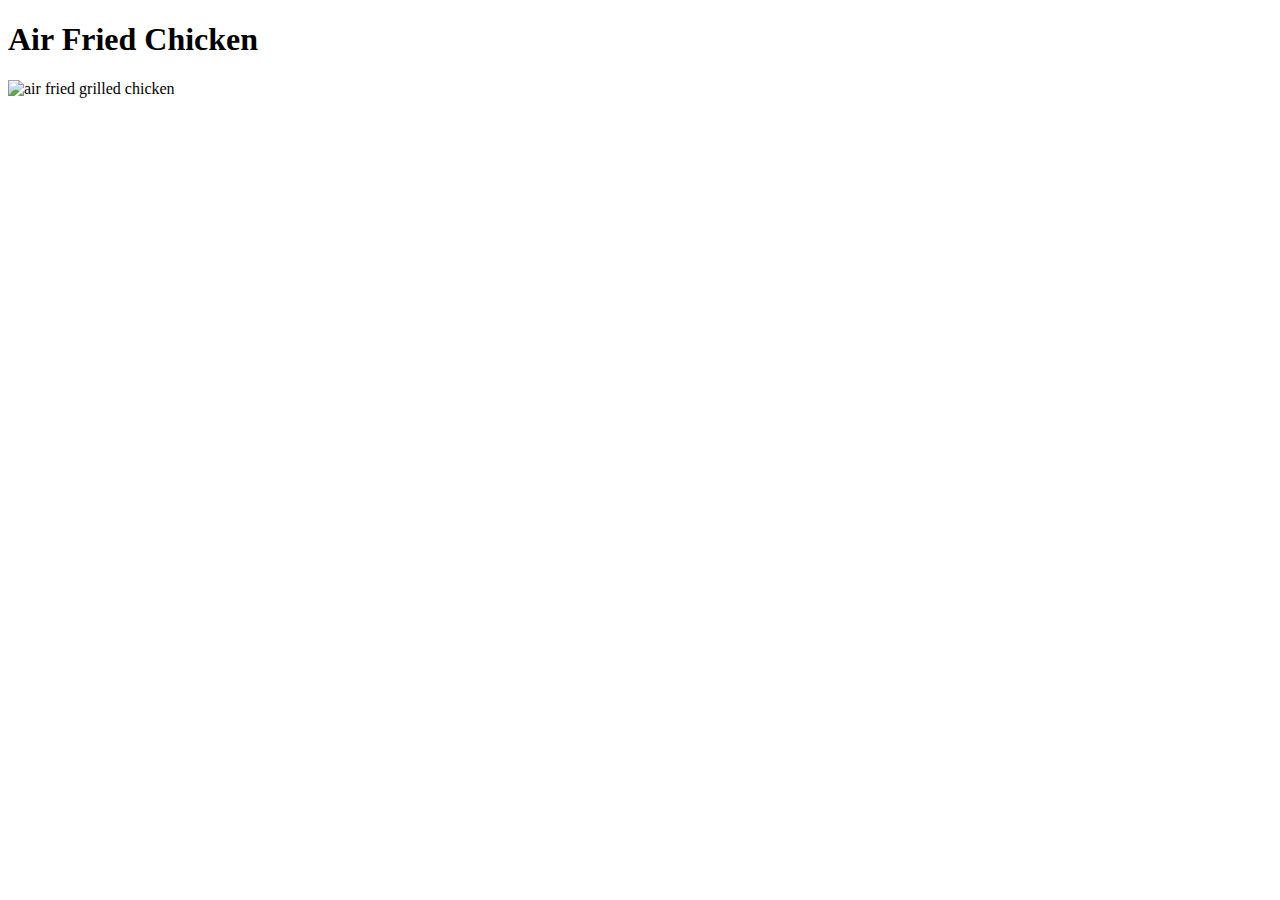
==== recipes/Air_Fryer_Chicken.html @ 30ccb6ee "created page for chicken recipe and added image of chicken" ====
<!DOCTYPE html>
<html lang="en">
<head>
    <meta charset="UTF-8">
    <meta http-equiv="X-UA-Compatible" content="IE=edge">
    <meta name="viewport" content="width=device-width, initial-scale=1.0">
    <title>Document</title>
</head>
<body>
    <h1>Air Fried Chicken</h1>
<img src= "../images/Air-Fryer-Grilled-Chicken-11.jpg" alt="air fried grilled chicken">
</body>
</html>
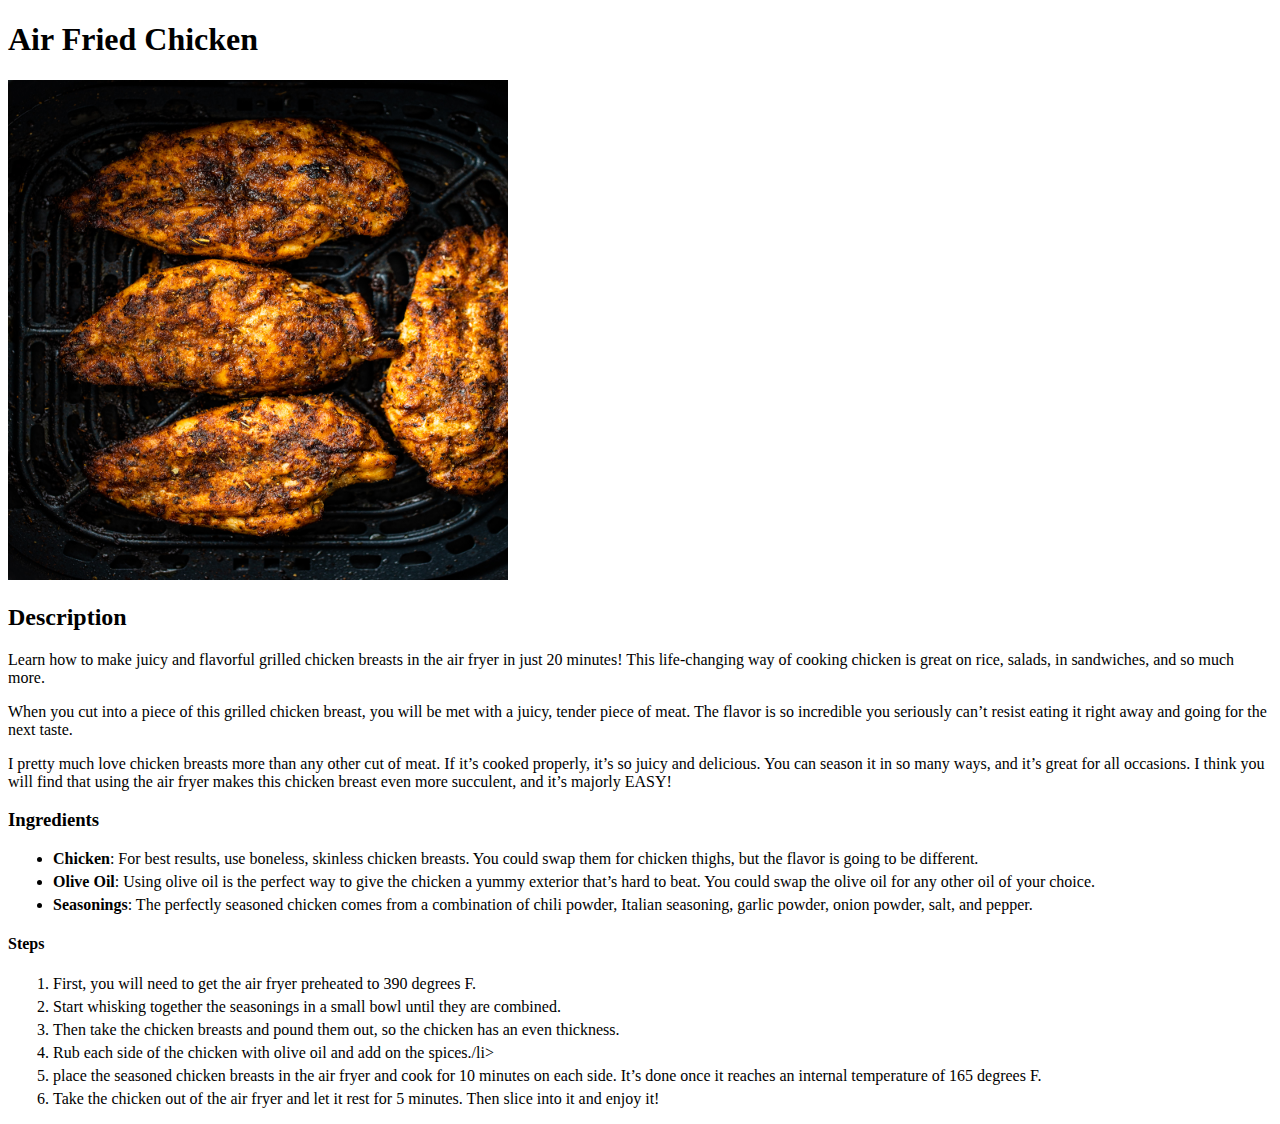
==== commit cc8ad393: "updated recipe's ingredients and how to cook" ====
--- a/recipes/Air_Fryer_Chicken.html
+++ b/recipes/Air_Fryer_Chicken.html
@@ -4,10 +4,31 @@
     <meta charset="UTF-8">
     <meta http-equiv="X-UA-Compatible" content="IE=edge">
     <meta name="viewport" content="width=device-width, initial-scale=1.0">
+    <link rel="stylesheet" href="recipes.css">
     <title>Document</title>
 </head>
 <body>
     <h1>Air Fried Chicken</h1>
-<img src= "../images/Air-Fryer-Grilled-Chicken-11.jpg" alt="air fried grilled chicken">
+<img id="chicken" src= "../images/Air-Fryer-Grilled-Chicken-11.jpg" alt="air fried grilled chicken">
+<h2>Description</h2>
+<p>Learn how to make juicy and flavorful grilled chicken breasts in the air fryer in just 20 minutes! This life-changing way of cooking chicken is great on rice, salads, in sandwiches, and so much more.</p>
+<p>When you cut into a piece of this grilled chicken breast, you will be met with a juicy, tender piece of meat. The flavor is so incredible you seriously can’t resist eating it right away and going for the next taste.</p>
+<p>I pretty much love chicken breasts more than any other cut of meat. If it’s cooked properly, it’s so juicy and delicious. You can season it in so many ways, and it’s great for all occasions. I think you will find that using the air fryer makes this chicken breast even more succulent, and it’s majorly EASY!</p>
+<h3>Ingredients</h3>
+<ul>
+    <li><strong>Chicken</strong>: For best results, use boneless, skinless chicken breasts. You could swap them for chicken thighs, but the flavor is going to be different.</li>
+    <li><strong>Olive Oil</strong>: Using olive oil is the perfect way to give the chicken a yummy exterior that’s hard to beat. You could swap the olive oil for any other oil of your choice.</li>
+    <li><strong>Seasonings</strong>: The perfectly seasoned chicken comes from a combination of chili powder, Italian seasoning, garlic powder, onion powder, salt, and pepper.
+    </li>
+</ul>
+<h4>Steps</h4>
+<ol>
+    <li>First, you will need to get the air fryer preheated to 390 degrees F.</li>
+    <li>Start whisking together the seasonings in a small bowl until they are combined.</li>
+    <li>Then take the chicken breasts and pound them out, so the chicken has an even thickness.</li>
+    <li>Rub each side of the chicken with olive oil and add on the spices./li>
+    <li>place the seasoned chicken breasts in the air fryer and cook for 10 minutes on each side. It’s done once it reaches an internal temperature of 165 degrees F.</li>
+    <li>Take the chicken out of the air fryer and let it rest for 5 minutes. Then slice into it and enjoy it!</li>
+</ol>
 </body>
 </html>--- a/recipes/recipes.css
+++ b/recipes/recipes.css
@@ -0,0 +1,8 @@
+#chicken {
+    height:500px;
+    width: 500px; 
+}
+
+li {
+    margin: 5px;
+}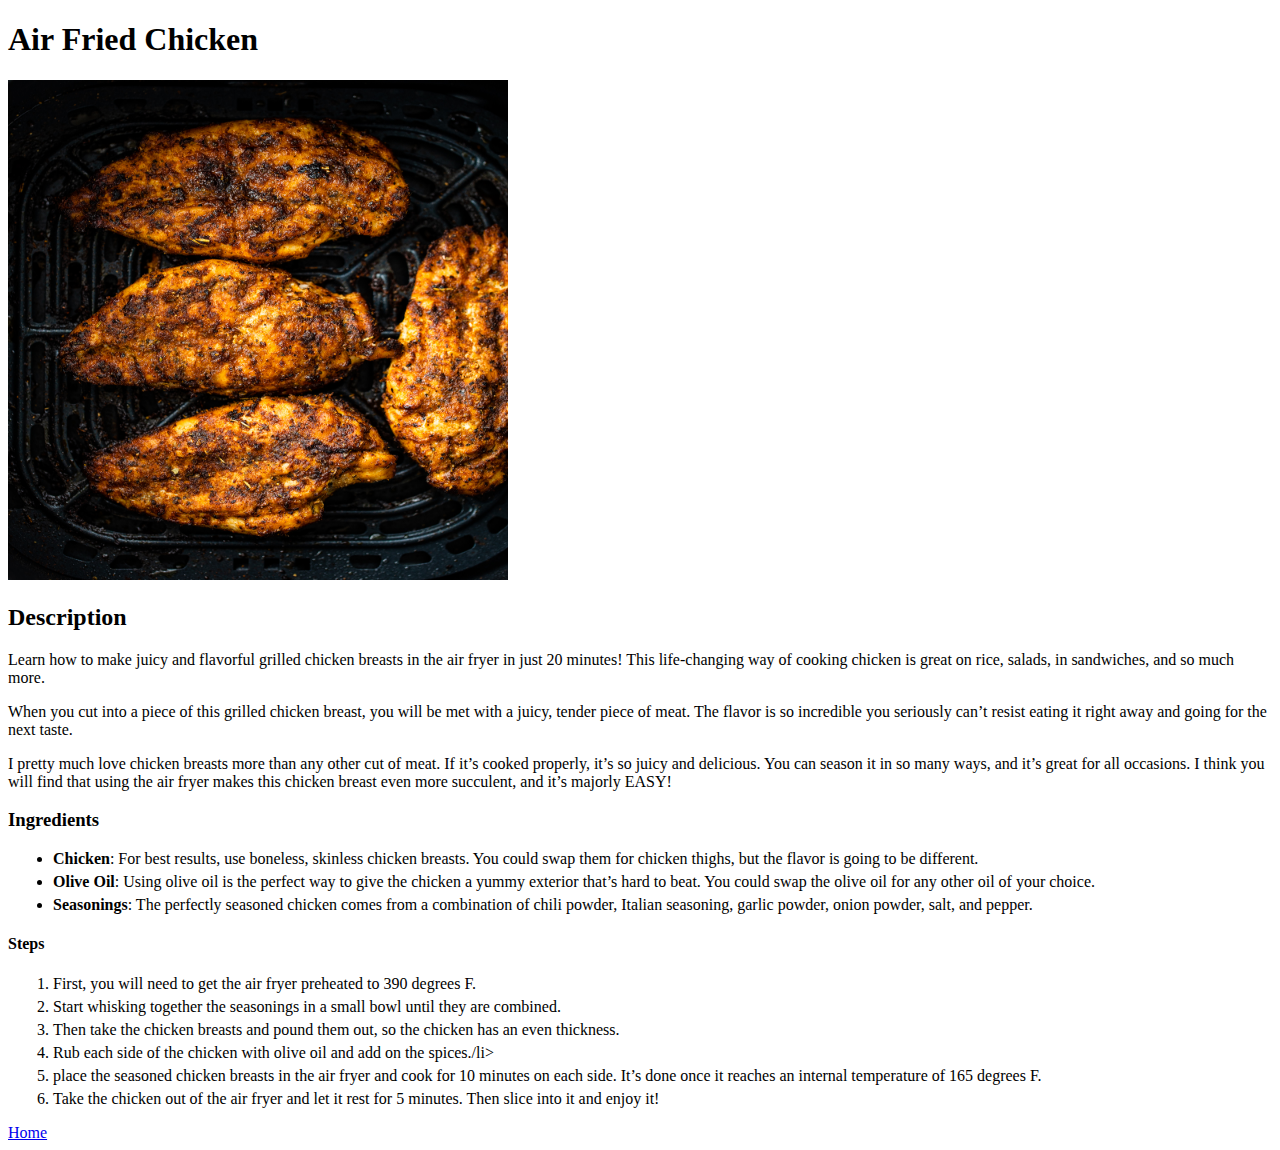
==== commit 68165f54: "added return to recipes link" ====
--- a/recipes/Air_Fryer_Chicken.html
+++ b/recipes/Air_Fryer_Chicken.html
@@ -30,5 +30,6 @@
     <li>place the seasoned chicken breasts in the air fryer and cook for 10 minutes on each side. It’s done once it reaches an internal temperature of 165 degrees F.</li>
     <li>Take the chicken out of the air fryer and let it rest for 5 minutes. Then slice into it and enjoy it!</li>
 </ol>
+<a href= "../index.html">Home</a>
 </body>
 </html>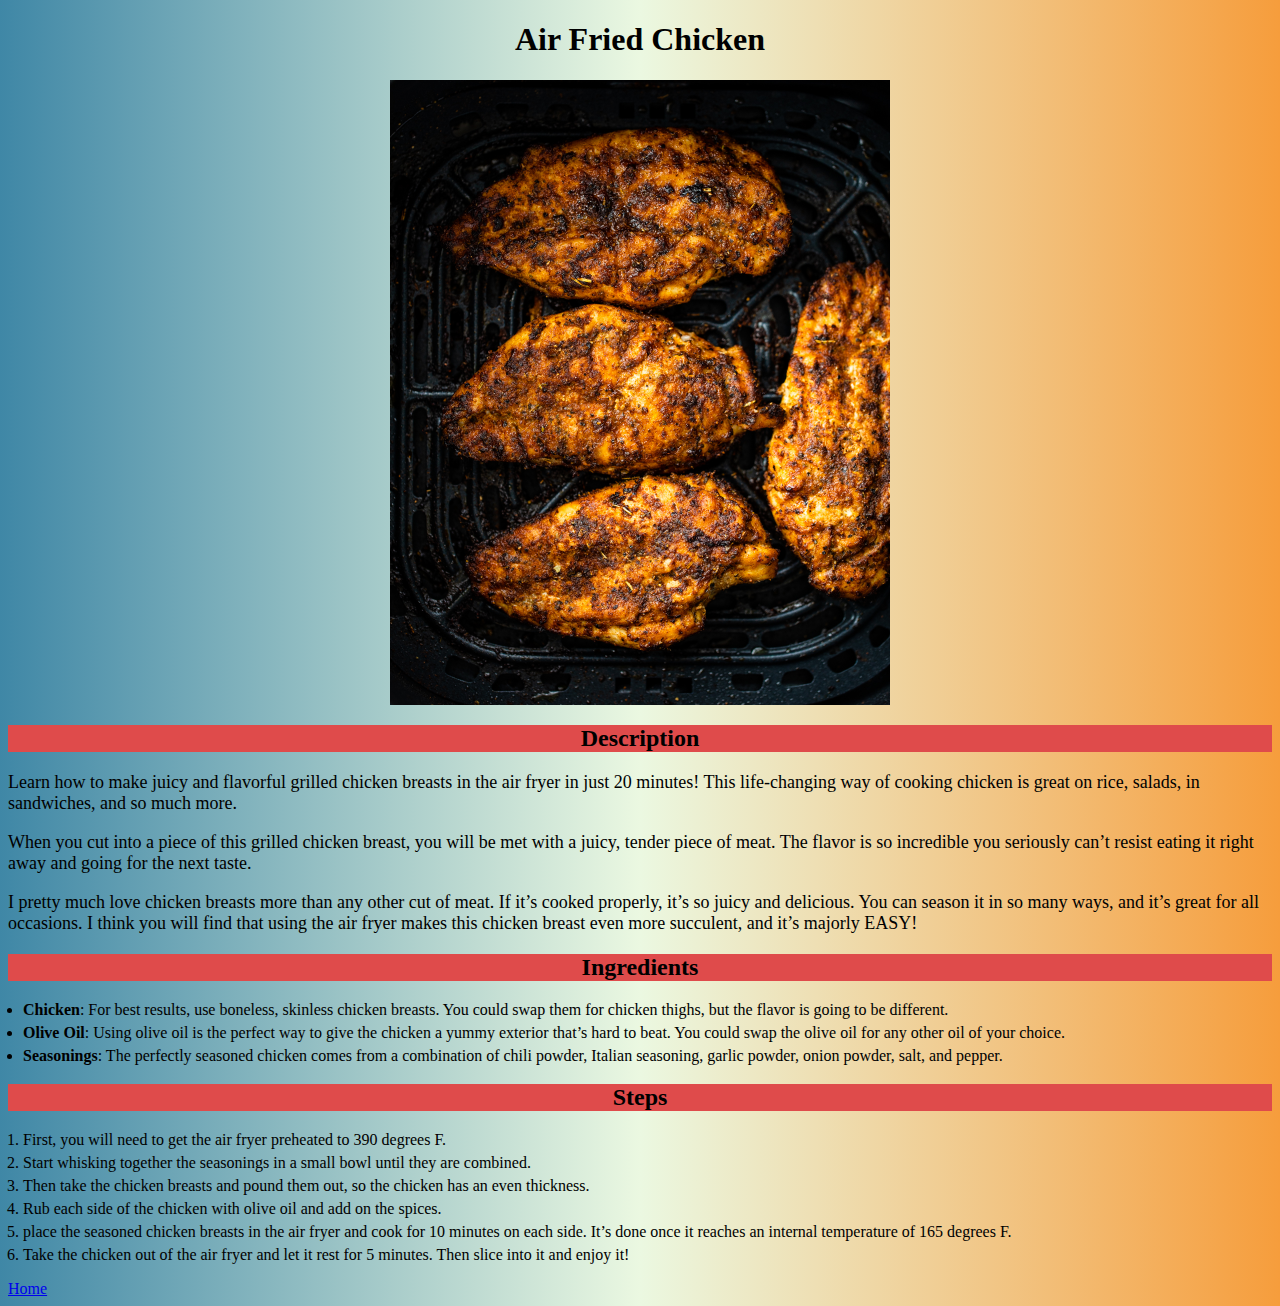
==== commit b8b135d2: "updated project style" ====
--- a/recipes/Air_Fryer_Chicken.html
+++ b/recipes/Air_Fryer_Chicken.html
@@ -14,19 +14,19 @@
 <p>Learn how to make juicy and flavorful grilled chicken breasts in the air fryer in just 20 minutes! This life-changing way of cooking chicken is great on rice, salads, in sandwiches, and so much more.</p>
 <p>When you cut into a piece of this grilled chicken breast, you will be met with a juicy, tender piece of meat. The flavor is so incredible you seriously can’t resist eating it right away and going for the next taste.</p>
 <p>I pretty much love chicken breasts more than any other cut of meat. If it’s cooked properly, it’s so juicy and delicious. You can season it in so many ways, and it’s great for all occasions. I think you will find that using the air fryer makes this chicken breast even more succulent, and it’s majorly EASY!</p>
-<h3>Ingredients</h3>
+<h2>Ingredients</h2>
 <ul>
     <li><strong>Chicken</strong>: For best results, use boneless, skinless chicken breasts. You could swap them for chicken thighs, but the flavor is going to be different.</li>
     <li><strong>Olive Oil</strong>: Using olive oil is the perfect way to give the chicken a yummy exterior that’s hard to beat. You could swap the olive oil for any other oil of your choice.</li>
     <li><strong>Seasonings</strong>: The perfectly seasoned chicken comes from a combination of chili powder, Italian seasoning, garlic powder, onion powder, salt, and pepper.
     </li>
 </ul>
-<h4>Steps</h4>
+<h2>Steps</h2>
 <ol>
     <li>First, you will need to get the air fryer preheated to 390 degrees F.</li>
     <li>Start whisking together the seasonings in a small bowl until they are combined.</li>
     <li>Then take the chicken breasts and pound them out, so the chicken has an even thickness.</li>
-    <li>Rub each side of the chicken with olive oil and add on the spices./li>
+    <li>Rub each side of the chicken with olive oil and add on the spices.</li>
     <li>place the seasoned chicken breasts in the air fryer and cook for 10 minutes on each side. It’s done once it reaches an internal temperature of 165 degrees F.</li>
     <li>Take the chicken out of the air fryer and let it rest for 5 minutes. Then slice into it and enjoy it!</li>
 </ol>
--- a/recipes/recipes.css
+++ b/recipes/recipes.css
@@ -1,8 +1,69 @@
+#home_heading {
+    font-size: 3em;
+}
+#recipes {
+    text-align: center;
+    list-style-type: none;
+    padding: 0px;
+    font-size: 2em;
+}
+
+* {
+    font-family: 'Times New Roman', Times, serif;
+}
+
+body {
+    background: linear-gradient(0.25turn, #3f87a6, #ebf8e1, #f69d3c);
+
+}
+ul {
+    padding-left: 10px;
+}
+
+ol {
+    padding-left: 10px;
+}
 #chicken {
-    height:500px;
+    height:auto;
     width: 500px; 
-}
+    display: block;
+    margin-left: auto;
+    margin-right: auto;
+    
+  }
+
+
+#curry {
+    height: auto;
+    width: 500px;
+
+    display: block;
+    margin-left: auto;
+    margin-right: auto;
+
+  }
 
 li {
     margin: 5px;
+}
+
+#sausage {
+    height: auto;
+    width: 500px;
+    display: block;
+    margin-left: auto;
+    margin-right: auto;
+    width: 50%;
+  }
+
+  h1 {
+      text-align: center;
+  }
+ h2 {
+    background-color: rgb(223, 75, 75);
+    text-align: center;
+}
+
+p {
+    font-size: large;
 }